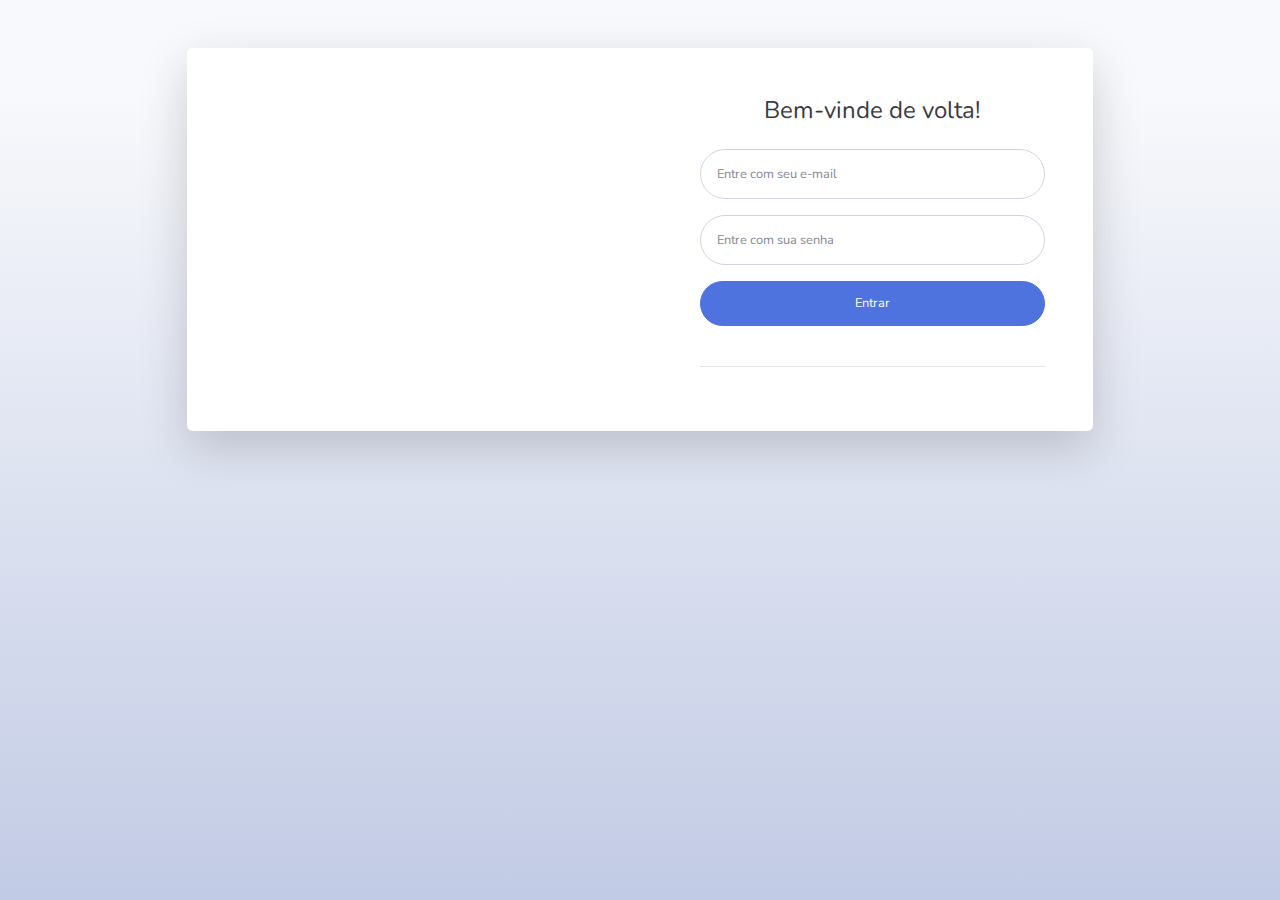
==== login.html @ 25615ee1 "feat: Add archives" ====
<!DOCTYPE html>
<html lang="pt-br">

<head>

  <meta charset="utf-8">
  <meta http-equiv="X-UA-Compatible" content="IE=edge">
  <meta name="viewport" content="width=device-width, initial-scale=1, shrink-to-fit=no">
  <meta name="description" content="">
  <meta name="author" content="Dev Waves">

  <title>Plataforma CRHR - Login</title>

  <!-- Custom fonts for this template-->
  <link href="vendor/fontawesome-free/css/all.min.css" rel="stylesheet" type="text/css">
  <link
    href="https://fonts.googleapis.com/css?family=Nunito:200,200i,300,300i,400,400i,600,600i,700,700i,800,800i,900,900i"
    rel="stylesheet">

  <!-- Custom styles for this template-->
  <link href="css/sb-admin-2.css" rel="stylesheet">

</head>

<body class="bg-gradient-light">

  <div class="container">

    <!-- Outer Row -->
    <div class="row justify-content-center">

      <div class="col-xl-10 col-lg-12 col-md-9">

        <div class="card o-hidden border-0 shadow-lg my-5">
          <div class="card-body p-0">
            <!-- Nested Row within Card Body -->
            <div class="row">
              <div class="col-lg-6 d-none d-lg-block bg-login-image"></div>
              <div class="col-lg-6">
                <div class="p-5">
                  <div class="text-center">
                    <h1 class="h4 text-gray-900 mb-4">Bem-vinde de volta!</h1>
                  </div>
                  <form class="user" method="POST" action="logar.php">
                    <div class="form-group">
                      <input type="email" class="form-control form-control-user" name="email" id="email"
                        aria-describedby="emailHelp" placeholder="Entre com seu e-mail">
                    </div>
                    <div class="form-group">
                      <input type="password" class="form-control form-control-user" id="password" name="password"
                        placeholder="Entre com sua senha">
                    </div>
                    <input type="submit" value="Entrar" id="logar" name="logar" class="btn btn-primary btn-user btn-block"><br>
                  </form>
                  <hr>
                  <!--<div class="text-center">
                    <a class="small" href="forgot-password.html">Forgot Password?</a>
                  </div>
                  <div class="text-center">
                    <a class="small" href="register.html">Create an Account!</a>
                  </div>-->
                </div>
              </div>
            </div>
          </div>
        </div>

      </div>

    </div>

  </div>

  <!-- Bootstrap core JavaScript-->
  <script src="vendor/jquery/jquery.min.js"></script>
  <script src="vendor/bootstrap/js/bootstrap.bundle.min.js"></script>

  <!-- Core plugin JavaScript-->
  <script src="vendor/jquery-easing/jquery.easing.min.js"></script>

  <!-- Custom scripts for all pages-->
  <script src="js/sb-admin-2.min.js"></script>

</body>

</html>
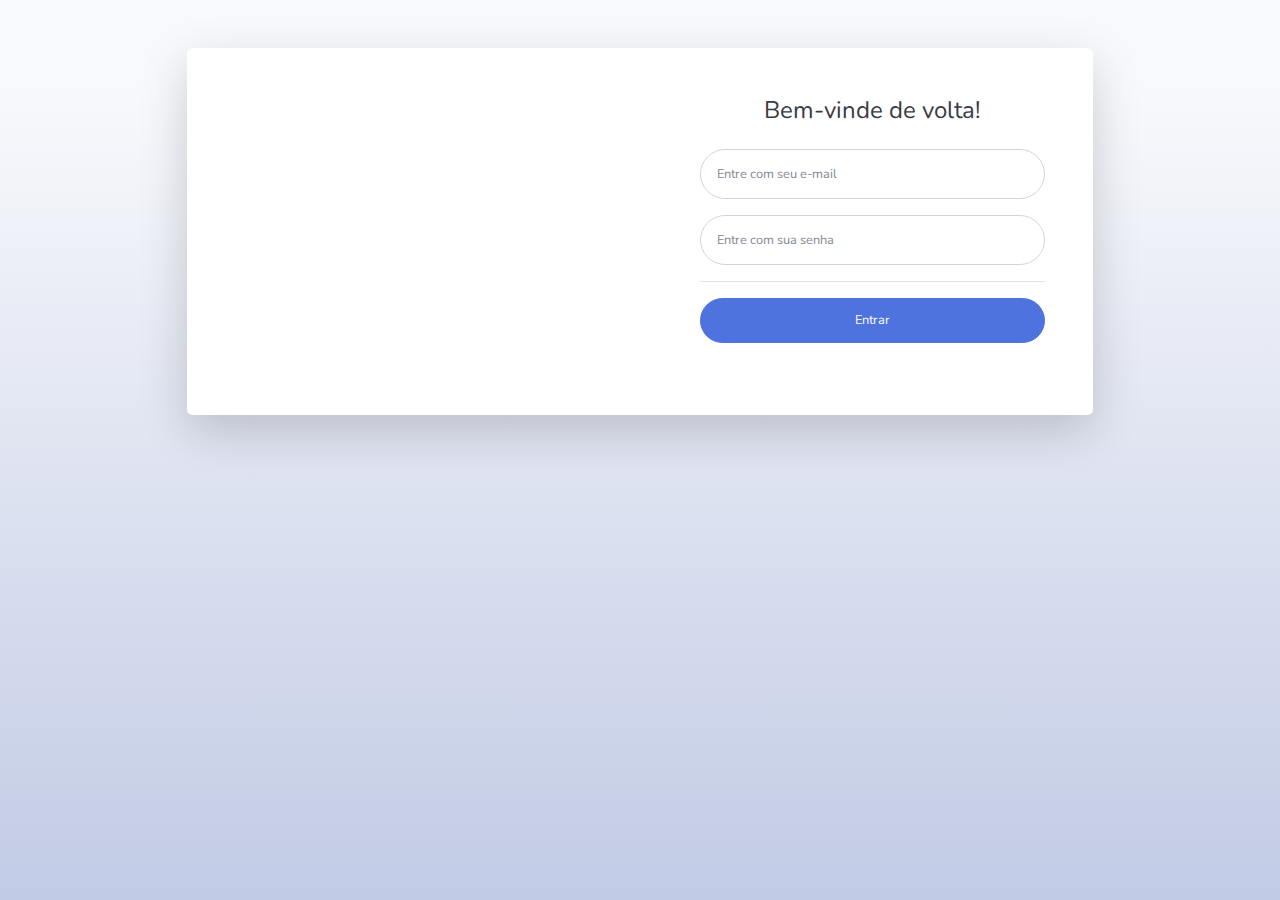
==== commit 8a960d97: "feat: Adjust platform" ====
--- a/login.html
+++ b/login.html
@@ -50,9 +50,9 @@
                       <input type="password" class="form-control form-control-user" id="password" name="password"
                         placeholder="Entre com sua senha">
                     </div>
+                    <hr>
                     <input type="submit" value="Entrar" id="logar" name="logar" class="btn btn-primary btn-user btn-block"><br>
                   </form>
-                  <hr>
                   <!--<div class="text-center">
                     <a class="small" href="forgot-password.html">Forgot Password?</a>
                   </div>
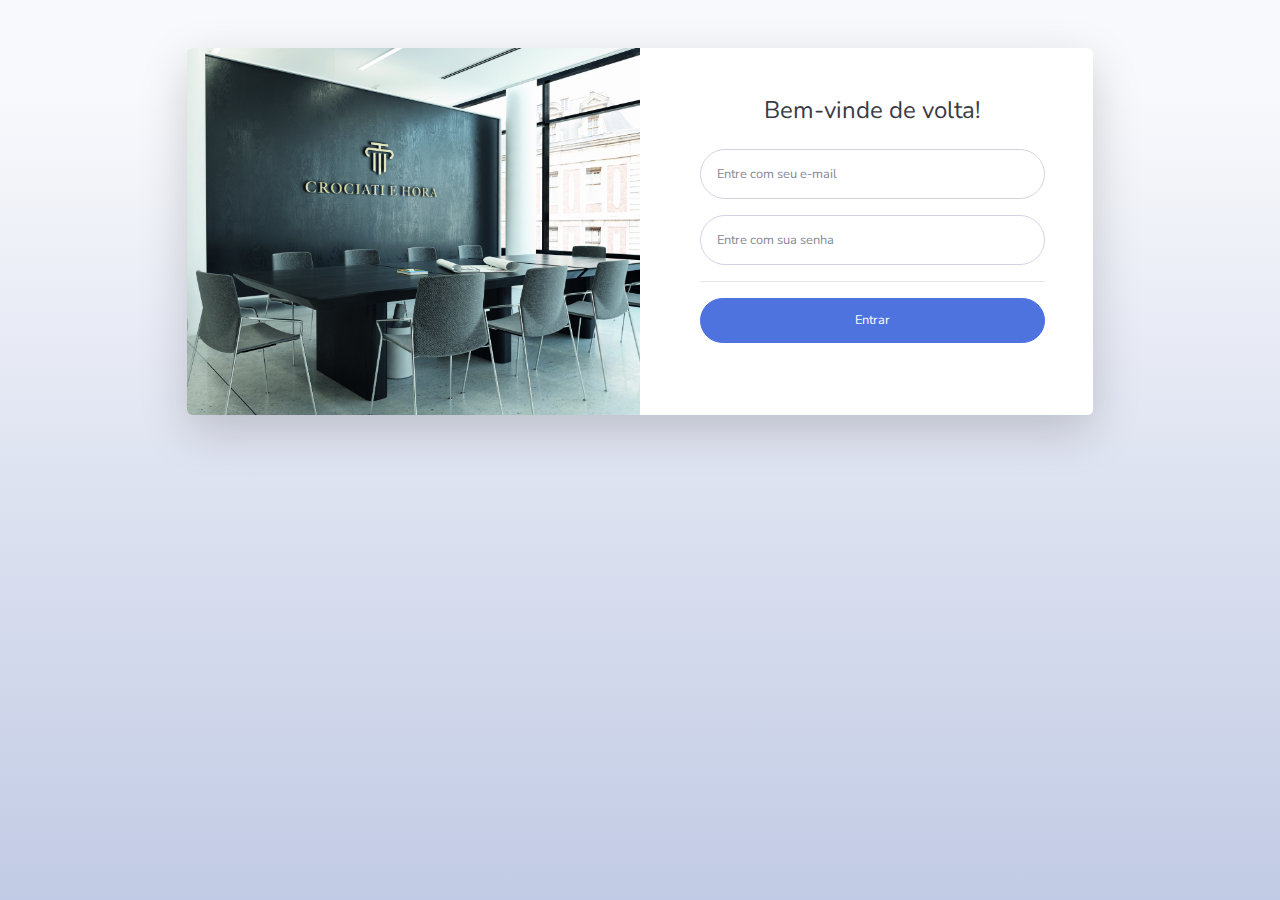
==== commit 8d0aacce: "feat: V1 finished" ====
--- a/login.html
+++ b/login.html
@@ -19,6 +19,8 @@
 
   <!-- Custom styles for this template-->
   <link href="css/sb-admin-2.css" rel="stylesheet">
+
+  <link rel="shortcut icon" href="./img/img48.jpg">
 
 </head>
 
